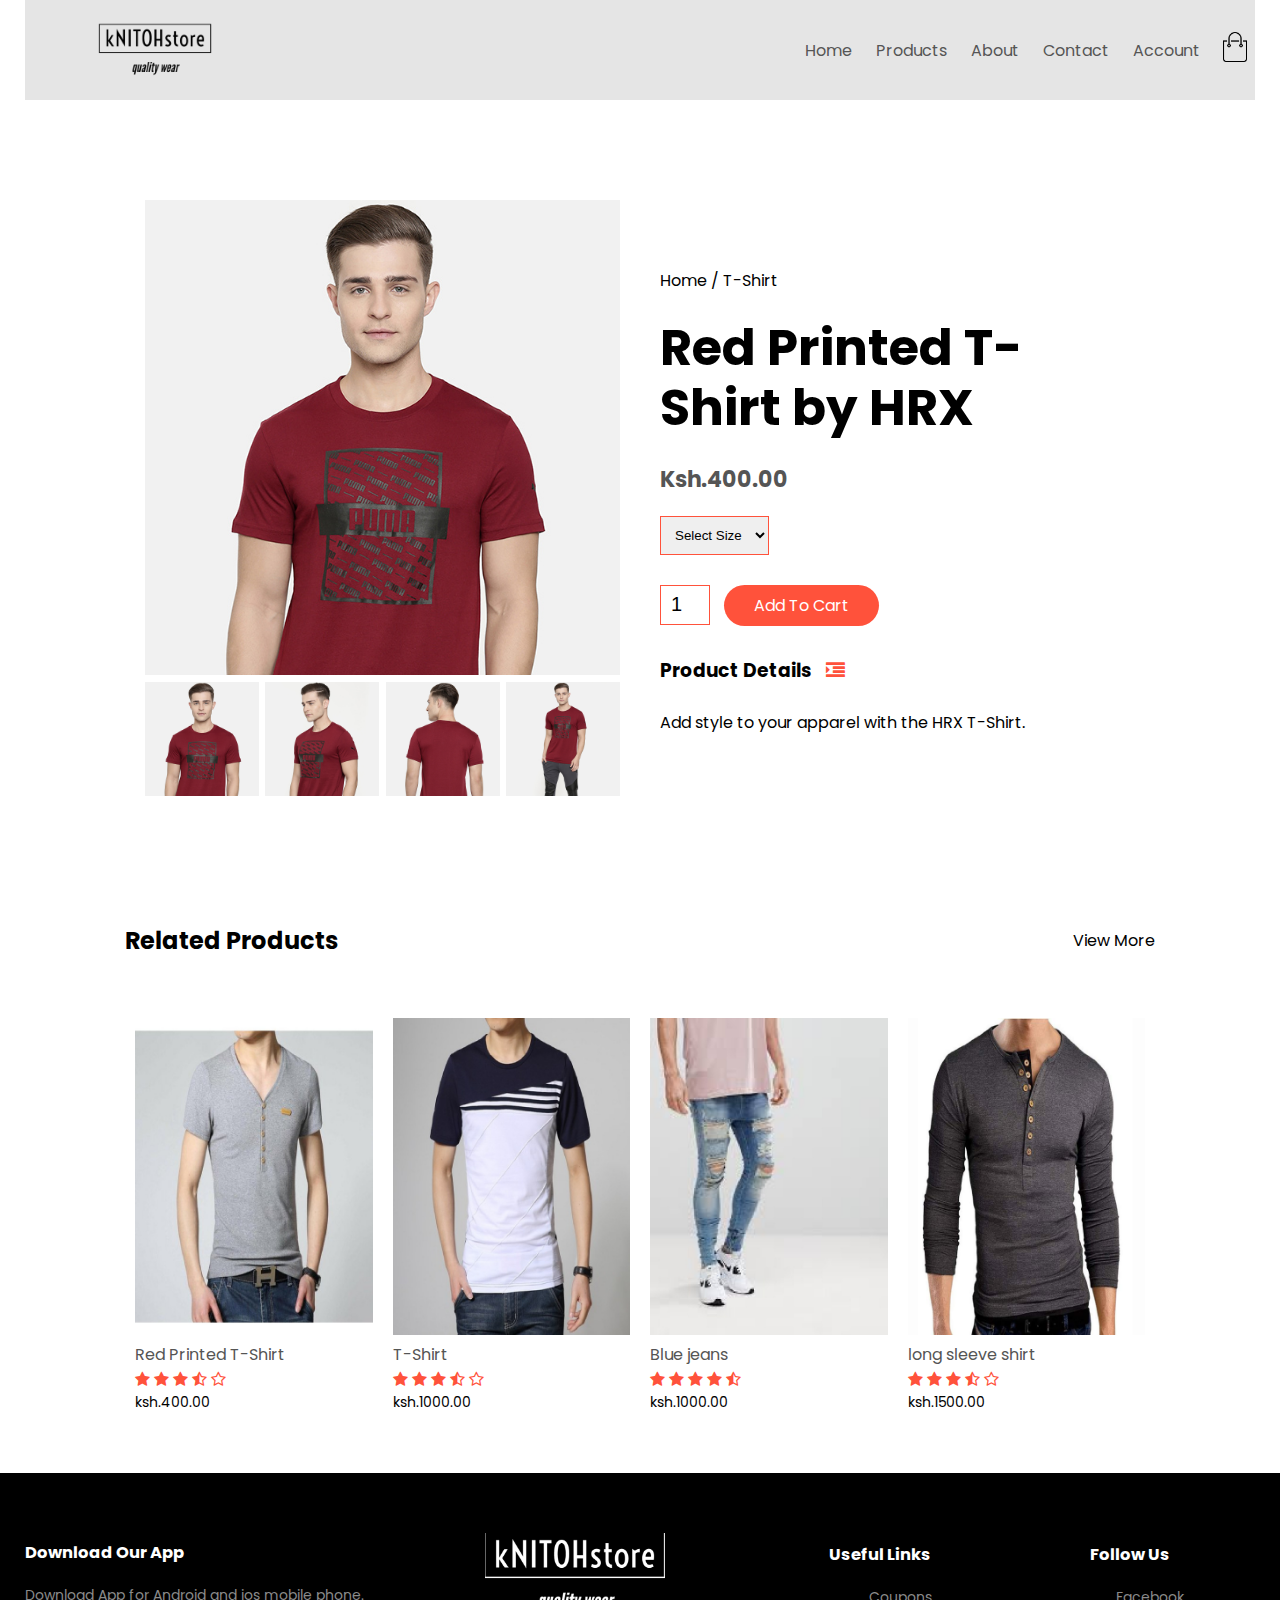
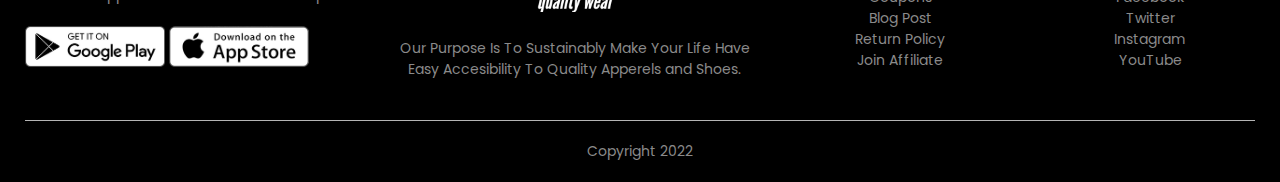
==== product-details.html @ 132151a7 "first commit" ====
<!DOCTYPE html>
<html lang="eng">
<head>
    <meta charset="UTF-8">
    <meta name="viewport" content="width=device-width, initial-scale=1.0">
    <title>All Products - kNITOH Store</title>
    <link rel="stylesheet" href="style.css">
    <link rel="preconnect" href="https://fonts.googleapis.com">
    <link rel="preconnect" href="https://fonts.gstatic.com" crossorigin>
    <link href="https://fonts.googleapis.com/css2?family=Poppins:wght@200;300;400;500;600;700&display=swap" rel="stylesheet">
    <link href="https://stackpath.bootstrapcdn.com/font-awesome/4.7.0/css/font-awesome.min.css" rel="stylesheet">
    
    
</head>
<body>

      
   <div class="container">
    <div class="navbar">
        <div class="logo">
            <img src="images/logo.png" width="250px"> 
        </div>
        <nav>
            <ul id="MenuItems">
                <li><a href="index.html">Home</a></li>
                <li><a href="products.html">Products</a></li>
                <li><a href="">About</a></li>
                <li><a href="">Contact</a></li>
                <li><a href="account.html">Account</a></li>
            </ul>
        </nav>
        <a href="cart.html"><img src="images/cart.png" width="30px" height="30px"></a>
        <img src="images/menu.png" class="menu-icon" onclick="menutoggle()"> 
    </div>
    
   </div> 

<!---------------------------------single product details------------------------------------------>
            <div class="small-container single-product">
            <div class="row">
                <div class="col-2">
                    <img src="images/gallery-1.jpg" width="100%" id="ProductImg">

                    <div class="small-img-row">
                    <div class="small-img-col">
                    <img src="images/gallery-1.jpg" width="100%" class="small-img">
                    </div>
                    <div class="small-img-col">
                    <img src="images/gallery-2.jpg" width="100%" class="small-img">
                    </div>
                    <div class="small-img-col">
                    <img src="images/gallery-3.jpg" width="100%" class="small-img">
                    </div>
                    <div class="small-img-col">
                    <img src="images/gallery-4.jpg" width="100%" class="small-img">
                    </div>

                    </div>


                    </div>
                    <div class="col-2">
                        <p>Home / T-Shirt</p>
                        <h1>Red Printed T-Shirt by HRX</h1>
                        <h4>Ksh.400.00</h4>
                        <select>
                            <option>Select Size</option>
                            <option>XXL</option>
                            <option>XL</option>
                            <option>Large</option>
                            <option>Medium</option>
                            <option>Small</option>
                       
                        </select>
                        <input type="number" value="1">
                        <a href="" class="btn">Add To Cart</a>

                        <h3>Product Details <i class="fa fa-indent"></i></h3>
                        <br>
                        <p>Add style to your apparel with the HRX T-Shirt.</p>
                    </div>
                </div>
            </div>


<!-----------------------------title------------------------------------------------->   
            <div class="small-container">
                <div class="row row-2">
                    <h2>Related Products</h2>
                    <p>View More</p>

                </div>

            </div>










<!------------------------------products------------------------------------------------------->
   
            <div class="small-container">
                                                            
                    <div class="row">
                        <div class="col-4">
                            <img src="images/product15.jpg">
                            <h4>Red Printed T-Shirt</h4>
                            <div class="rating">
                                <i class="fa fa-star"></i>
                                <i class="fa fa-star"></i>
                                <i class="fa fa-star"></i>
                                <i class="fa fa-star-half-o"></i>
                                <i class="fa fa-star-o"></i>
                                
                            </div>
                            <p>ksh.400.00</p>
                        </div>
                        <div class="col-4">
                            <img src="images/product14.jpg">
                            <h4>T-Shirt</h4>
                            <div class="rating">
                                <i class="fa fa-star"></i>
                                <i class="fa fa-star"></i>
                                <i class="fa fa-star"></i>
                                <i class="fa fa-star-half-o"></i>
                                <i class="fa fa-star-o"></i>
                                
                            </div>
                            <p>ksh.1000.00</p>
                        </div>
                        <div class="col-4">
                            <img src="images/product-11.jpg">
                            <h4>Blue jeans</h4>
                            <div class="rating">
                                <i class="fa fa-star"></i>
                                <i class="fa fa-star"></i>
                                <i class="fa fa-star"></i>
                                <i class="fa fa-star"></i>
                                <i class="fa fa-star-half-o"></i>
                                
                            </div>
                            <p>ksh.1000.00</p>
                        </div>
                        <div class="col-4">
                            <img src="images/product24.png">
                            <h4>long sleeve shirt</h4>
                            <div class="rating">
                                <i class="fa fa-star"></i>
                                <i class="fa fa-star"></i>
                                <i class="fa fa-star"></i>
                                <i class="fa fa-star-half-o"></i>
                                <i class="fa fa-star-o"></i>
                                
                            </div>
                            <p>ksh.1500.00</p>
                        </div>
                    </div>
                </div>
                
                
            </div>

<!--------------------------------footer-------------------------------------------------------->
                <div class="footer">
                    <div class="container">
                        <div class="row">
                            <div class="footer-col-1">
                                <h3>Download Our App</h3>
                                <p>Download App for Android and ios mobile phone.</p>
                                <div class="app-logo">
                                    <img src="images/play-store.png">
                                    <img src="images/app-store.png">
                                </div>
                            </div>
                            <div class="footer-col-2">
                                <img src="images/logo-white.png">
                                <p>Our Purpose Is To Sustainably Make Your Life Have Easy Accesibility To Quality Apperels and Shoes.</p>
                            </div>
                            <div class="footer-col-3">
                                <h3>Useful Links</h3>
                                <ul>
                                    <li>Coupons</li>
                                    <li>Blog Post</li>
                                    <li>Return Policy</li>
                                    <li>Join Affiliate</li>
                                </ul>
                                
                            </div>
                            <div class="footer-col-4">
                                <h3>Follow Us</h3>
                                <ul>
                                    <li>Facebook</li>
                                    <li>Twitter</li>
                                    <li>Instagram</li>
                                    <li>YouTube</li>
                                </ul>
                                
                            </div>
                            
                        </div>
                        <hr>
                        <p class="copyright">Copyright 2022</p>
                    </div>
                </div>

<!-----------------------js for toggle menu------------------------------------>
                    <script>
                        var MenuItems = document.getElementById("MenuItems");

                        MenuItems.style.maxHeight = "0px";
                        function menutoggle(){
                            if(MenuItems.style.maxHeight == "0px")
                                {
                                    MenuItems.style.maxHeight = "200px";
                                }
                            else
                                {
                                    MenuItems.style.maxHeight = "0px";
                                }    

                        }
                    </script>

<!-------------------------js for product gallery--------------------------------------------------->                    
                    <script>
                        var ProductImg = document.getElementById("ProductImg");
                        var SmallImg = document.getElementsByClassName("small-img");

                            SmallImg[0].onclick = function()
                            {
                                ProductImg.src = SmallImg[0].src;
                            }
                            SmallImg[1].onclick = function()
                            {
                                ProductImg.src = SmallImg[1].src;
                            }
                            SmallImg[2].onclick = function()
                            {
                                ProductImg.src = SmallImg[2].src;
                            }
                            SmallImg[3].onclick = function()
                            {
                                ProductImg.src = SmallImg[3].src;
                            }


                    </script>



</body>
</html>
---- style.css ----
*{
    margin: 0;
    padding: o;
    box-sizing: border-box;
}

body{
    font-family: 'Poppins', sans-serif;
}

.navbar{
    
    max-height: 100px;
    max-width: auto;
    display: flex;
    align-items: center;
    padding: 5px;
    background-color: rgba(0,0,0,0.1);
}

nav{
    flex: 1;
    text-align: right;
}

nav ul{
    display: inline-block;
    list-style-type: none;
}

nav ul li{
    display: inline-block;
    margin-right: 20px;
}

a{
    text-decoration: none;
    color: #555;
}

p{
    color: bold#555;

}

.container{
    max-width: 1300px;
    max-height: 700px;
    margin: auto;
    padding-left: 25px;
    padding-right: 25px;
}

.row{
    display: flex;
    align-items: center;
    flex-wrap: wrap;
    justify-content: space-around;
}

.col-2{
    flex-basis: 50%;
    min-width: 300px;
}

.col-2 img{
    max-width: 100%;
    padding: 50px 0;
}

.col-2 h1{
    font-size: 50px;
    line-height: 60px;
    margin: 25px 0;
}

.btn{
    display: inline-block;
    color: #fff;
    background: #ff523b;
    padding: 8px 30px;
    margin: 30px 0;
    border-radius: 30px;
    transition: background 0.5s;     
}

.btn:hover{
    background: #563434;
}

.header{
    width: 100% ;
}

.header .row{
    margin-top: 70px;
}

.categories{
    margin: 70px 0;
}

.col-3{
    flex-basis: 30px;
    min-width: 250px;
    margin-bottom: 30px;
}

.col-3 img{
    width: 100%;

}

.small-container{
    max-width: 1080px;
    margin: auto;
    padding-left: 25px;
    padding-right: 25px;
}

.col-4{
    flex-basis: 25%;
    padding: 10px;
    min-width: 200px;
    margin-bottom: 50px;
    transition: transform 0.5s;
}

.col-4 img{
    width: 100%;
}

.title{
    text-align: center;
    margin: 0 auto 80px;
    position: relative;
    line-height: 60px;  
    color:#555;
}

.title::after{
    content: '';
    background: #ff523b;
    width: 80px;
    height: 5px;
    border-radius: 5px;
    position: absolute;
    bottom: 0;
    left: 50%;
    transform: translateX(-50%);
}

h4{
    color: #555;
    font-weight: normal;
}

.col-4 p{
    font-size: 14px;

}

.rating .fa{
    color: #ff523b; 

}

.col-4:hover{
    transform: translateY(-5px);
}

/*-----------offer-------------------*/
.offer{
    
    margin-top: 0px;
    padding: 0px 0;
    

}

.col-2 .offer-img{
    padding: 100px;
}

small{
    color: #555;
}

/*----------testimonial---------*/

.testimonial{
    padding-top: 100px;

}

.testimonial .col-3{ 
    text-align: center;
    padding: 40px 20px;
    box-shadow: 0 0 20px 0px rgba(0,0,0,0.1);
    cursor: pointer;
    transition: transform 0.5s;

}

.testimonial .col-3 img{
    width: 50px;
    margin-top: 20px;
    border-radius: 50%;

}

.testimonial .col-3:hover {
    transform: translateY(-10px);

}

.fa.fa-quote-left{
    font-size: 34px;
    color: #ff523b;
}

.col-3 p{
    font-size: 12px;
    margin: 12px 0;
    color: #777;
}

.testimonial .col-3 h3{
    font-weight: 600;
    color: #555;
    font-size: 16px;
}

/*---------------------------brands---------------------------*/
.brands{
    margin: 100px auto;

}

.col-5{
    width: 160px;

}

.col-5 img{
    width: 100%;
    cursor: pointer;
    filter: grayscale(100%);
}

.col-5 img:hover{
    filter: grayscale(0);

}

/*-----------------------footer------------------------------------*/
.footer{
    background: #000;
    color: #8a8a8a;
    font-size: 14px;
    padding: 60px 0 20px;
}

.footer p{
    color: #8a8a8a;

}

.footer h3{
    color: #fff;
    margin-bottom: 20px;
}

.footer-col-1, .footer-col-2, .footer-col-3, .footer-col-4{
    min-width: 250px;
    margin-bottom: 20px;

}

.footer-col-1{
    flex-basis: 30%;
    
}

.footer-col-2{
    flex: 1;
    text-align: center;
    
}

.footer-col-2 img{
    width: 180px;
    margin-bottom: 20px;
}

.footer-col-3, .footer-col-4{
    flex-basis: 12%;
    text-align: center;
}

ul{
    list-style-type: none;
}

.app-logo{
    margin-top: 20px;
}

.app-logo img{
    width: 140px;

}

.footer hr{
    border: none;
    background: #b5b5b5;
    height: 1px;
    margin: 20px 0; 
}

.copyright{
    text-align: center;
}

.menu-icon{
    width: 28px;
    margin-left: 20px;
    display: none;

}
/*-------------------media query for menu----------------------------------*/

@media only screen and (max-width: 800px){
    nav ul{
        position: absolute;
        top: 70px;
        left: 0;
        background: #333;
        width: 100%;
        overflow: hidden;
        transition: max-height 0.5s;
    }
    nav ul li{
        display: block;
        margin-right: 50px;
        margin-top: 10px;
        margin-bottom: 10px;
    }
    nav ul li a{
        color: #fff;

    }
    .menu-icon{
        display: block;
        cursor: pointer;

    }

}

/*-----------------------All products page-------------------------------------------*/
.row-2{
    justify-content: space-between;
    margin: 100px auto 50px;
}

select{
    border: 1px solid #ff523b;
    padding: 5px;
}

select:focus{
    outline: none;
}

.page-btn{
    margin: 0 auto 80px;

}

.page-btn span{
    display: inline-block;
    border: 1px solid #ff523b;
    margin-left: 10px;
    width: 40px;
    height: 40px;
    text-align: center;
    line-height: 40px;
    cursor: pointer;
}

.page-btn span:hover{
    background: #ff523b;
    color: #fff;

}

/*--------------------single product details--------------------------------------------*/
.single-product{
    margin-top: 80px;

}

.single-product .col-2 img{
    padding: 0;
    
}

.single-product .col-2{
        padding: 20px;
}

.single-product h4{
    margin: 20px 0;
    font-size: 22px;
    font-weight: bold;
}

.single-product select{
    display: block;
    padding: 10px;
    margin-top: 20px;
}

.single-product input{
    width: 50px;
    height: 40px;
    padding-left: 10px;
    font-size: 20px;
    margin-right: 10px;
    border: 1px solid #ff523b;
}

input:focus{
    outline: none;
}

.single-product .fa{
    color: #ff523b;
    margin-left: 10px;
}

.small-img-row{
    display: flex;
    justify-content: space-between;
}

.small-img-col{
    flex-basis: 24%;
    cursor: pointer;
}

/*-----------------------cart items-----------------------------------------*/

.cart-page{
    margin: 80px auto;
}

table{
    width: 100%;
    border-collapse: collapse;
}

.cart-info{
    display: flex;
    flex-wrap: wrap;
}

th{
    text-align: left;
    padding: 5px;
    color: #fff;
    background: #ff523b;
    font-weight: normal;
}

td{
    padding: 10px 5px;

}

td input{
    width: 40px;
    height: 30px;
    padding: 5px;
}

td a{
    color: #ff523b;
    font-size: 12px;
}

td img{
    width: 80px;
    height: 80px;
    margin-right: 10px;
}


.total-price{
    display: flex;
    justify-content: flex-end;
}

.total-price table{
    border-top: 3px solid #ff523b;
    width: 100%;
    max-width: 400px;
}

td:last-child{
    text-align: right;
}

th:last-child{
    text-align: right;
}


/*-----------------------account-page---------------------------------*/

.account-page{
    padding: 50px 0;
    background: #F5F5F5;
}

.form-container{
    background: #fff;
    width: 300px;
    height: 400px;
    position: relative;
    text-align: center;
    padding: 20px 0;
    margin: auto;
    box-shadow: 0 0 20px 0px rgba(0,0,0,0.1);
    overflow: hidden;
}

.form-container span{
    font-weight: bold;
    padding: 0 10px;
    color: #555;
    cursor: pointer;
    width: 100px;
    display: inline-block;
}

.form-btn{
    display: inline-block;
}

.form-container form{
    max-width: 300px;
    padding: 0 20px;
    position: absolute;
    top: 130px;
    transition: transform 1s;

}

form input{
    width: 100%;
    height: 30px;
    margin: 10px 0;
    padding: 0 10px;
    border: 1px solid #ccc;
}

form .btn{
    width: 100%;
    border: none;
    cursor: pointer;
    margin: 10px 0;
    
}

form .btn:focus{
    outline: none;
}

#LoginForm{
    left: -300px;
}

#RegForm{
    left: 0;
}

form a{
    font-size: 12px;
}

#Indicator{
    width: 100px;
    border: none;
    background: #ff523b;
    height: 3px;
    margin-top: 8px;
    transform: translateX(100px);
    transition: transform 1s;
}

















/*----------media query for less than 600 screen size-----------*/
@media only screen and (max-width: 600px){
        .row{
            text-align: center;

        }
        .col-2, .col-3, .col-4{
            flex-basis: 100%;
        }

        .single-product .row{
            text-align: left;
        }

        .single-product .col-2{
            padding: 20px 0;

        }

        .single-product h1{
            font-size: 26px;
            line-height: 32px;
        }

        .cart-info p{
            display: none;
        }
}
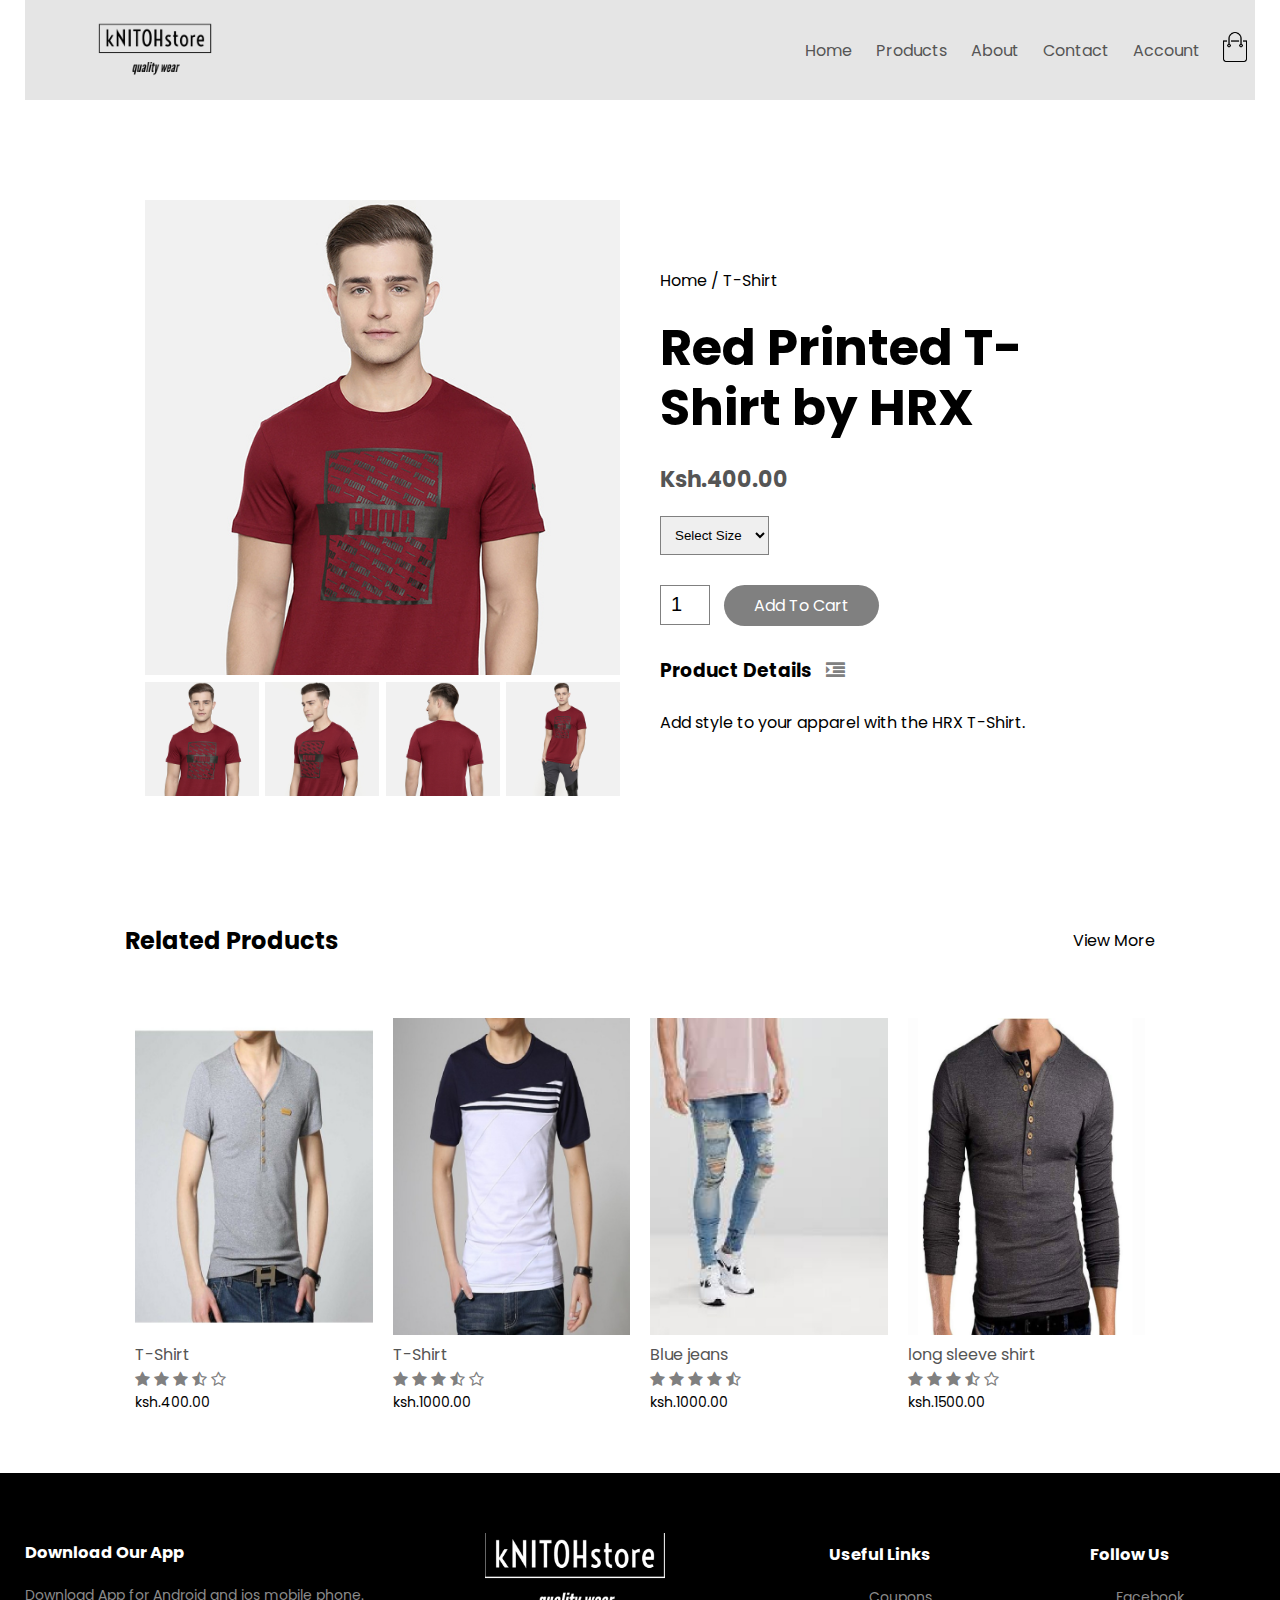
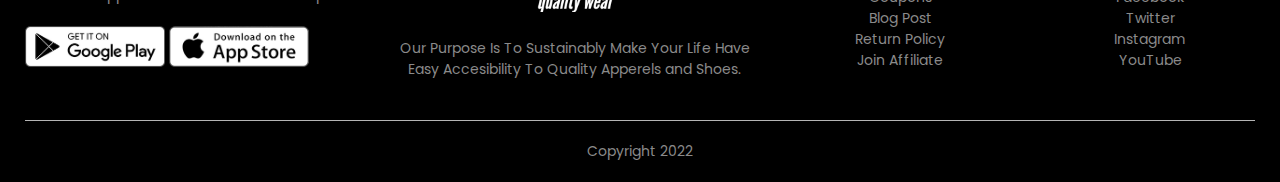
==== commit 25e6644e: "first commit" ====
--- a/product-details.html
+++ b/product-details.html
@@ -109,7 +109,7 @@
                     <div class="row">
                         <div class="col-4">
                             <img src="images/product15.jpg">
-                            <h4>Red Printed T-Shirt</h4>
+                            <h4>T-Shirt</h4>
                             <div class="rating">
                                 <i class="fa fa-star"></i>
                                 <i class="fa fa-star"></i>
--- a/style.css
+++ b/style.css
@@ -77,7 +77,7 @@
 .btn{
     display: inline-block;
     color: #fff;
-    background: #ff523b;
+    background: grey;
     padding: 8px 30px;
     margin: 30px 0;
     border-radius: 30px;
@@ -85,7 +85,7 @@
 }
 
 .btn:hover{
-    background: #563434;
+    background: grey;
 }
 
 .header{
@@ -140,7 +140,7 @@
 
 .title::after{
     content: '';
-    background: #ff523b;
+    background: grey;
     width: 80px;
     height: 5px;
     border-radius: 5px;
@@ -161,7 +161,7 @@
 }
 
 .rating .fa{
-    color: #ff523b; 
+    color: grey; 
 
 }
 
@@ -216,7 +216,7 @@
 
 .fa.fa-quote-left{
     font-size: 34px;
-    color: #ff523b;
+    color: grey;
 }
 
 .col-3 p{
@@ -365,7 +365,7 @@
 }
 
 select{
-    border: 1px solid #ff523b;
+    border: 1px solid grey;
     padding: 5px;
 }
 
@@ -380,7 +380,7 @@
 
 .page-btn span{
     display: inline-block;
-    border: 1px solid #ff523b;
+    border: 1px solid grey;
     margin-left: 10px;
     width: 40px;
     height: 40px;
@@ -390,7 +390,7 @@
 }
 
 .page-btn span:hover{
-    background: #ff523b;
+    background: grey;
     color: #fff;
 
 }
@@ -428,7 +428,7 @@
     padding-left: 10px;
     font-size: 20px;
     margin-right: 10px;
-    border: 1px solid #ff523b;
+    border: 1px solid grey;
 }
 
 input:focus{
@@ -436,7 +436,7 @@
 }
 
 .single-product .fa{
-    color: #ff523b;
+    color: grey;
     margin-left: 10px;
 }
 
@@ -470,7 +470,7 @@
     text-align: left;
     padding: 5px;
     color: #fff;
-    background: #ff523b;
+    background: grey;
     font-weight: normal;
 }
 
@@ -486,7 +486,7 @@
 }
 
 td a{
-    color: #ff523b;
+    color: grey;
     font-size: 12px;
 }
 
@@ -503,7 +503,7 @@
 }
 
 .total-price table{
-    border-top: 3px solid #ff523b;
+    border-top: 3px solid gery;
     width: 100%;
     max-width: 400px;
 }
@@ -593,7 +593,7 @@
 #Indicator{
     width: 100px;
     border: none;
-    background: #ff523b;
+    background: gery;
     height: 3px;
     margin-top: 8px;
     transform: translateX(100px);
